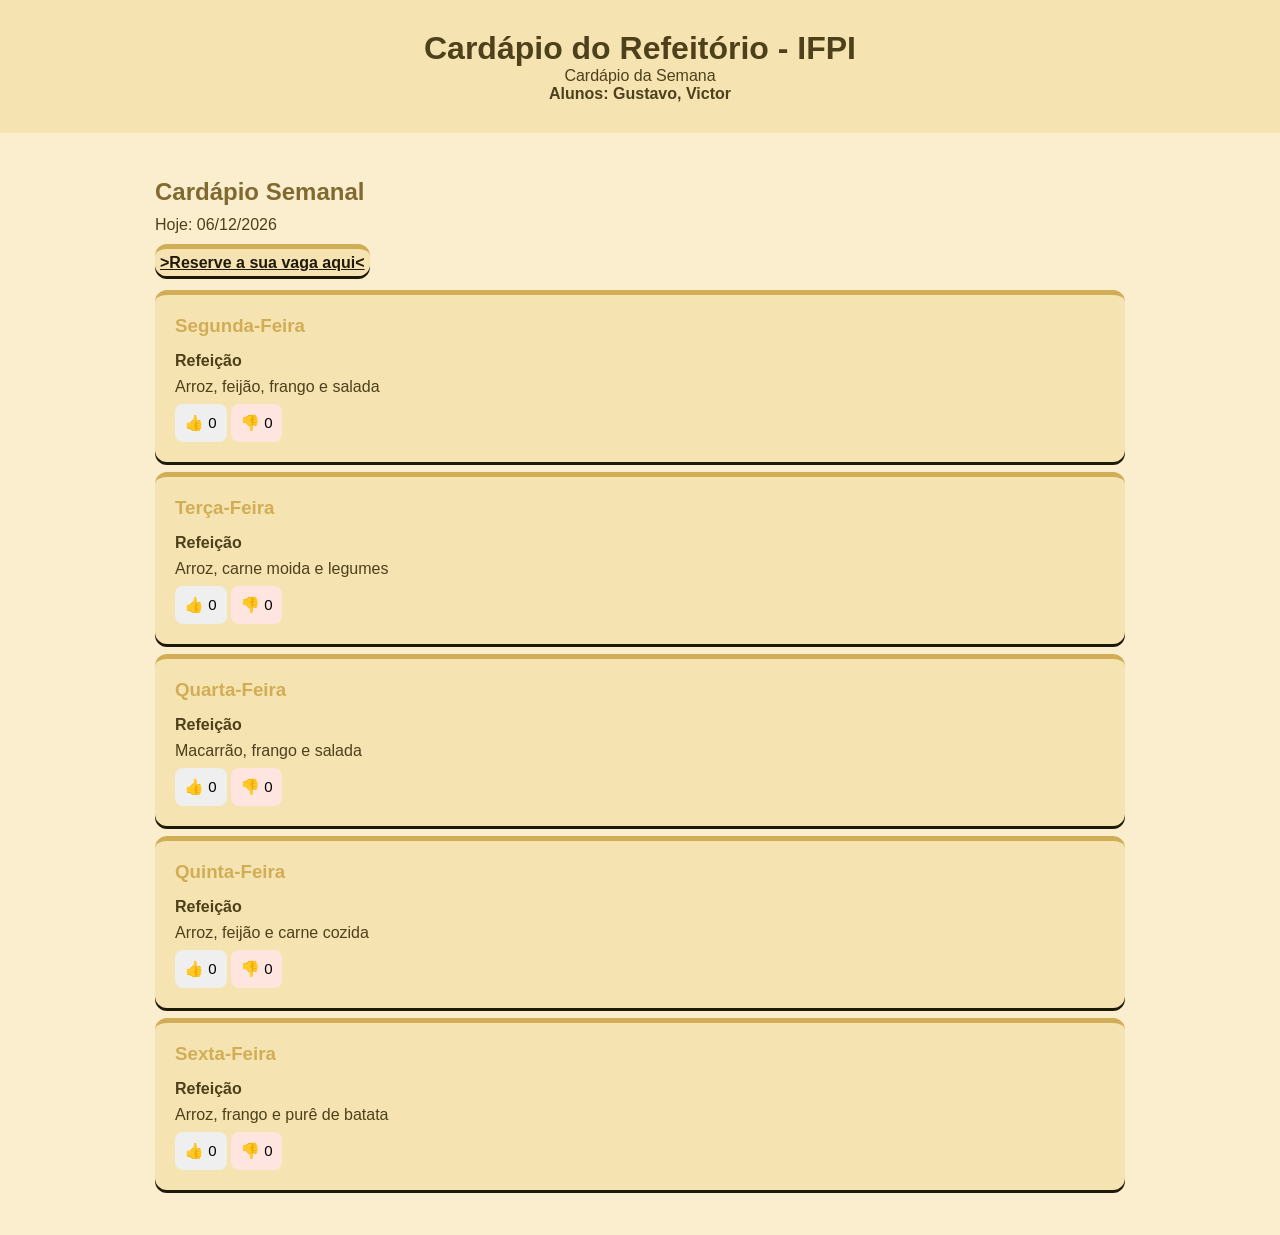
==== index.html @ 00b2e532 "Add files via upload" ====
<!DOCTYPE html>
<html lang="pt-br">
<head>
    <meta charset="UTF-8">
    <meta name="viewport" content="width=device-width, initial-scale=1.0">
    <title>Cardapio do Refeitorio</title>
    <link rel="stylesheet" href="style.css">

</head>
<body>

    <header>
        <h1>Cardápio do Refeitório - IFPI</h1>
        <p>Cardápio da Semana</p>
        <p><b>Alunos: Gustavo, Victor</b></p>
    </header>
    <main>
        <h2>Cardápio Semanal</h2>
        <p id="data-hoje"></p>

        <section>
            <a href="index-reservas.html"><b> >Reserve a sua vaga aqui< </b> </a><br><br>
        </section>

        <section id="cardapio" class="cardapio"></section>
    </main>

    <script src="script.js"></script>

</body>
</html>
---- style.css ----
*{
    margin: 0;
    padding: 0;
    box-sizing: border-box;  
}

body{
    font-family: 'Trebuchet MS', 'Lucida Sans Unicode', 'Lucida Grande', 'Lucida Sans', Arial, sans-serif;
    background-color: #faeecf;
    color: #4e401a;
}

header{
    background-color: #f5e3b1;
    color: #4e401a;
    text-align: center;
    padding: 30px;
}

main{
    max-width: 1000px;
    margin: 30px auto;
    padding: 15px;
}

a{
    color: #1f190a;
    background-color: #f5e3b1;
    padding: 5px;
    border-radius: 12px;
    box-shadow: 0 3px #1f190a;
    border-top:  5px solid #d1ae56;
}

main h2{
    color: #806a30;
    margin-bottom: 10px;
}
#data-hoje{
    margin-bottom: 20px;
}

.cardapio{
    display: grid;
    grid-template-columns: repeat(auto-fit, minmax(220px, ifr));
    gap: 10px;
}

.card{
    background-color: #f5e3b1;
    padding: 20px;
    border-radius: 12px;
    box-shadow: 0 3px #1f190a;
    border-top:  5px solid #d1ae56;
}

.card.hoje{
    border: 3px solid #d1ae56;
    background-color: #ecdcb2;
}

.card h3{
    color: #d1ae56;
    margin-bottom: 15px;
}

.card p{
    margin: 8px 0;
}

.votacoo{
    display: flex;
    gap: 10px;
    margin-top: 10px;
}
button{
    flex: 1;
    border: none;
    padding: 10px;
    border-radius: 8px;
    cursor: pointer;
    font-size: 15px;
}
.positivo{
    background-color: #d1ecb2;
}
.negativo{
    background-color: #ffe5e0;
}
button:hover{
    opacity: 0.75;
}
@media (max-width: 500px) {
    header h1{
        font-size: 25px;
    }
    main{
        margin: 15px auto;
    }
}
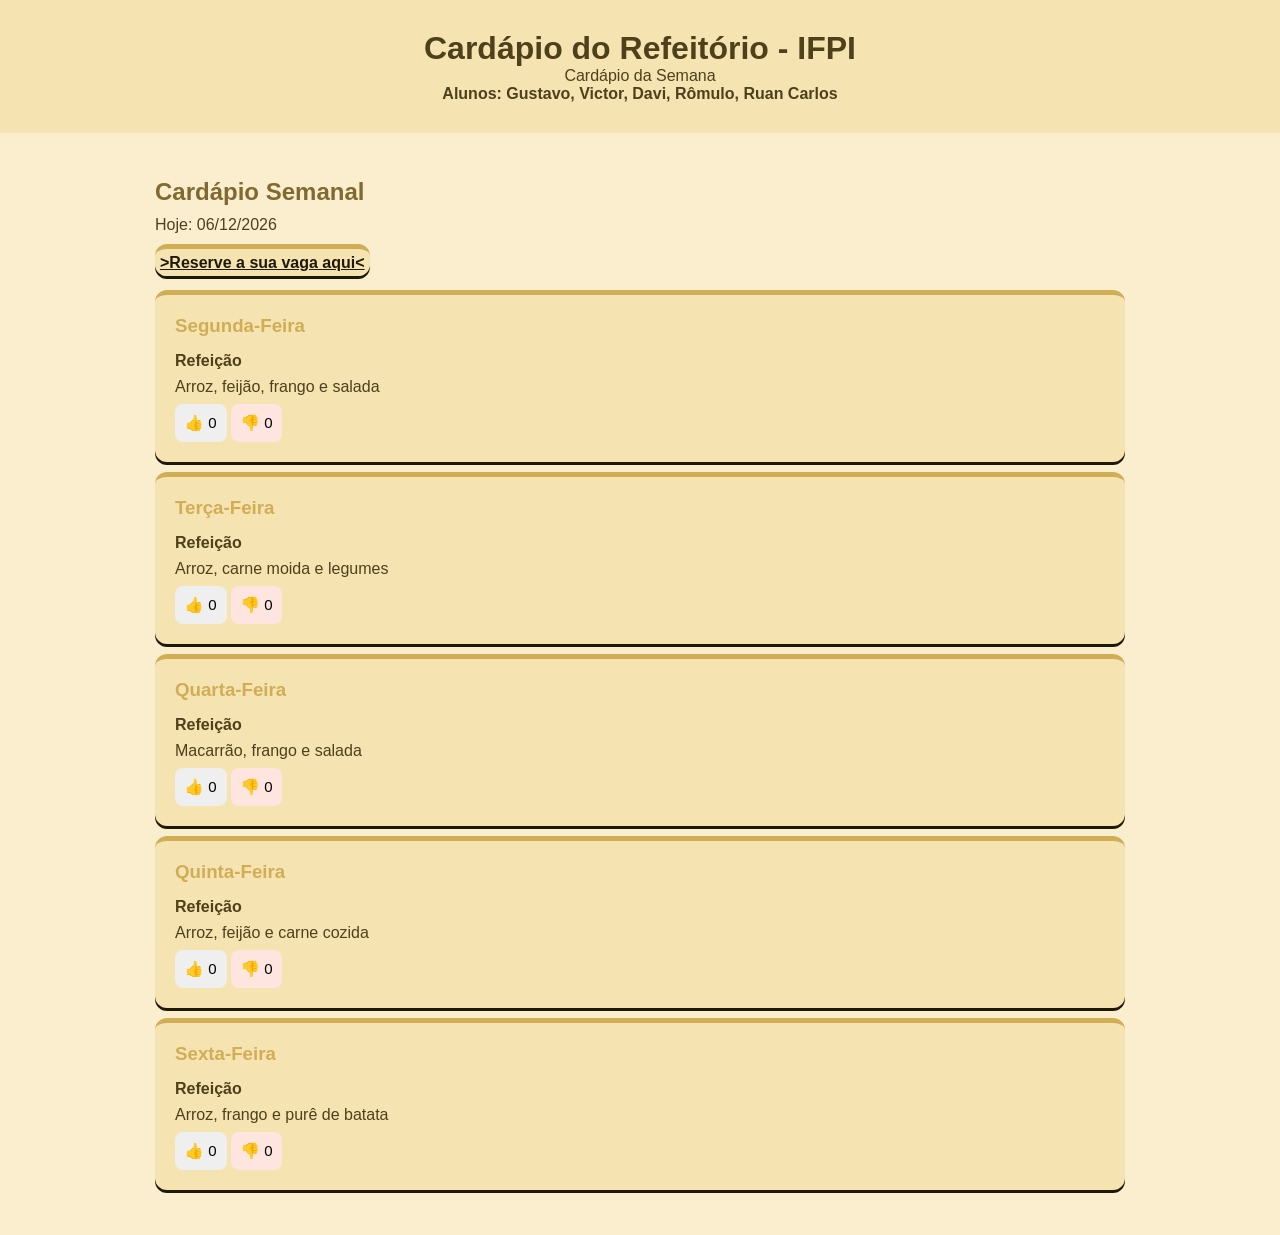
==== commit 29f08f34: "Update index.html" ====
--- a/index.html
+++ b/index.html
@@ -12,7 +12,7 @@
     <header>
         <h1>Cardápio do Refeitório - IFPI</h1>
         <p>Cardápio da Semana</p>
-        <p><b>Alunos: Gustavo, Victor</b></p>
+        <p><b>Alunos: Gustavo, Victor, Davi, Rômulo, Ruan Carlos</b></p>
     </header>
     <main>
         <h2>Cardápio Semanal</h2>
@@ -28,4 +28,4 @@
     <script src="script.js"></script>
 
 </body>
-</html>+</html>
